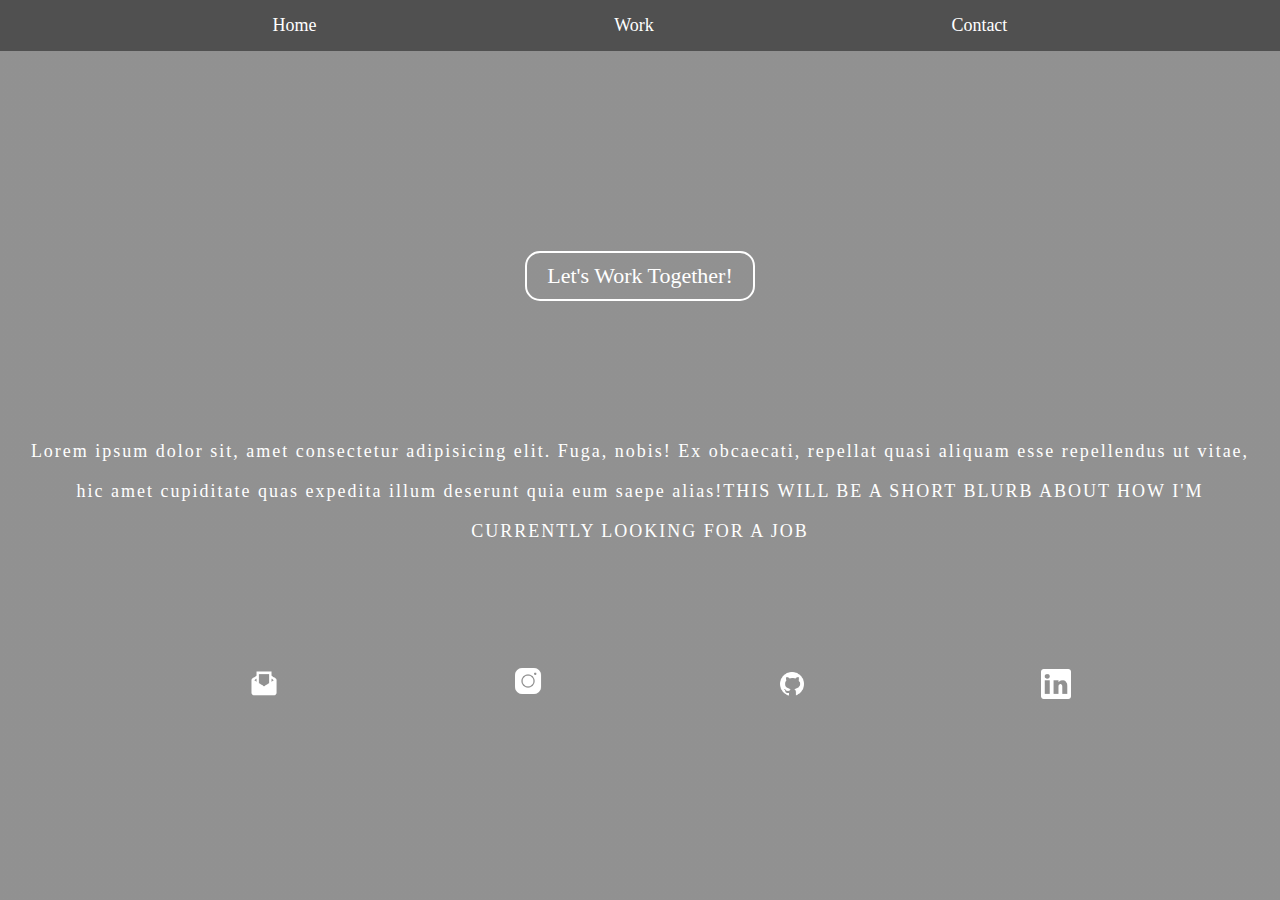
==== contact.html @ e941f9ee "Completed tablet styling" ====
<!DOCTYPE html>
<html lang="en">

<head>
    <meta charset="UTF-8">
    <meta name="viewport" content="width=device-width, initial-scale=1.0">
    <meta http-equiv="X-UA-Compatible" content="ie=edge">
    <link rel="stylesheet" type="text/css" href="main.css">
    <script src="https://ajax.googleapis.com/ajax/libs/jquery/3.4.1/jquery.min.js"></script>
    <script src="script.js"></script>
    <title>Reach Out | Say Hello!</title>
</head>

<body>
    <header>
        <nav role='navigation'>
            <ul class='nav'>
                <li class="home"><a href='index.html'>Home</li></a>
                <li class="work"><a href='#projects'>Work</li></a>
                <li class="contact"><a href='contact.html'>Contact</li></a>
            </ul>
        </nav>
    </header>
    <main role='main'>
        <section id="tablet-contact">
            <button class='collab'>
                <a href="mailto:treytiller@outlook.com?Subject=Little%20Hey,%20Little%20Ho!" class="collab-word">Let's
                    Work Together!</a>
            </button>
            <p class="final-para">Lorem ipsum dolor sit, amet consectetur adipisicing elit. Fuga, nobis! Ex obcaecati,
                repellat quasi
                aliquam esse repellendus ut vitae, hic amet cupiditate quas expedita illum deserunt quia eum saepe
                alias!THIS WILL BE A SHORT BLURB ABOUT HOW I'M CURRENTLY LOOKING FOR A JOB</p>
            <ul class="contact-list-tablet">
                <li class="email">
                    <a href="mailto:treytiller@outlook.com?Subject=Little%20Hey,%20Little%20Ho!" class='con-link'>
                        <img src="img/icons8-email-open-50 2.png" alt="Email" class="email">
                    </a>
                </li>
                <li class="insta">
                    <a href="https://www.instagram.com/trey_tiller/?hl=en" target="_blank">
                        <img src="img/icons8-instagram-50.png" alt="Instagram" class="insta">
                    </a>
                </li>
                <li class="git">
                    <a href="https://github.com/TreyTiller" target="_blank">
                        <img src="img/icons8-github-50 2.png" alt="GitHub" class="git">
                    </a>
                </li>
                <li class="linked">
                    <a href="//www.linkedin.com/in/josephstiller/" target="_blank">
                        <img src="img/icons8-linkedin-50 2.png" alt="LinkedIn" class="linked">
                    </a>
                </li>
            </ul>
        </section>
    </main>

    <footer class="footer-tablet">
        &copyTreyTiller2019
    </footer>


</body>

</html>
---- main.css ----
* {
    box-sizing: border-box;
    font-family: "Lato";
    
    text-align: center;
    color: white;
}

html {
    scroll-behavior: smooth;
}

body {
    background-image: linear-gradient( rgba(36, 36, 36, 0.5), rgba(36, 36, 36, 0.5)), url(img/20190807-IMG_1288.jpg);
    background-repeat: no-repeat; 
    background-position: center;
    background-attachment: fixed;       
    -moz-background-size: cover;
    -o-background-size: cover;
    background-size: cover;
    margin: 0px;
}

nav {
    display: none;
}




/*Intro landing page styling*/

.portrait-container {
    overflow: hidden;
    width: 150px;
    height: 150px;
    margin: auto;
    position: relative;
    border-radius: 50%;
    margin-top: 30px;
    border: 1px solid white;
    margin-bottom: 35px;
    margin-top: 50px;
}

.portrait {
    height: 100%;
    width: auto;
    margin-left: -15px;
}

hr {
    margin-top: 20px;
    margin-bottom: 20px;
}

h2 {
    line-height: 32px;
    font-size: 18px;
}

.tablet-headline {
    display: none;
}

.button {
    margin-top: 80px;
    margin-bottom: 80px;
}

button {
    border: 1px solid white;
    padding: 8px;
    padding-left: 15px;
    padding-right: 15px;
    background-color: transparent;
    border-radius: 15px;
    font-size: 18px;
}

a {
    text-decoration: none;
}

h5 {
    margin-bottom: 5px;
    font-size: 16px
}

.arrow {
    margin-bottom: 115px;
}





/*Bio section styling*/

.bio {
    margin: 10px;
    font-size: 17px;
}

h3 {
    text-align: center;
    font-size: 20px;
    letter-spacing: 8px;
    font-weight: 700;
}

p {
    text-align: left;
    font-size: 17px;
    line-height: 20px;
    letter-spacing: 2px;
}

.tablet {
    display: none;
}

.arrow-tablet {
    display: none;
}




/*Contact Section Styling*/

.contact-list {
    list-style: none;
    padding: 0px;
}

li {
    padding: 25px;
}

span {
    padding-right: 30px;
}

.email {
    display: flex;
    align-items: center;
}

img, .email {
    height: 30px;
    justify-self: flex-end;
}

.phone {
    display: flex;
    align-items: center;
}

img, .phone {
    height: 30px;
    justify-self: flex-end;
}

.git {
    display: flex;
    align-items: center;
}

img, .git {
    height: 30px;
    justify-self: flex-end;
}

.linked {
    display: flex;
    align-items: center;
}

img, .linked {
    height: 30px;
    justify-self: flex-end;
}

.final-para {
    display: none;
}





/*Project styling*/


.proj-img {
    width: 320px;
    height: auto;
    margin: 10px;
}

.p-name {
    font-size: 18px;
    letter-spacing: 1.5px;
    margin-bottom: 5px;
}

.scrip {
    text-align: center;
    margin: 25px;
    font-size: 17px;
}

.repo {
    font-size: 16px;
    margin: 5px;
}

.site {
    font-size: 16px;
    margin: 5px;
}

.butt-container {
    margin-bottom: 100px;
}














                /*Mobile Design for Tablet Screens*/
@media only screen and (min-width: 750px){

    
    /*Navigation Menu Styling*/
    nav {
        display: block;
        background-color: rgba(36, 36, 36, 0.6);
    }

    .nav {
        list-style: none;
        padding: 0px;
        display: flex;
        align-items: center;
        justify-content: space-evenly;
        margin: 0px;
    }

    .home {
        padding-bottom: 15px;
        padding-top: 15px;
        font-size: 18px;
    }

    .work {
        padding-bottom: 15px;
        padding-top: 15px;
        font-size: 18px;
    }

    li, .contact {
        padding-bottom: 15px;
        padding-top: 15px;
        font-size: 18px;
    }




    /*Rearrange Content*/

    hr {
        display: none;
    }

    .content {
        display: flex;
        flex-direction: column-reverse;
    }

    .arrow {
        display: none;
    }

    .learn-more {
        display: none;
    }

    h5 {
        display: none;
    }

    .mobile-headline {
        display: none;
    }




    /*Intro and Bio Landing Page styling*/

    .tablet-headline {
        font-size: 25px;
        letter-spacing: 6px;
        margin-bottom: 10px;
    }

    .headline h2 {
        margin-top: 0px;
    }

    .one {
        display: block;
        margin-left: 133px;
        margin-right: 133px;
    }

    .bio {
        margin: 0px;
        margin-bottom: 150px;
        margin-right:20px;
        margin-left:20px;
    }

    p {
        text-align: center;
    }

    .tablet {
        display: block;
    }

    .arrow-tablet {
        display: inline-block;
        margin-bottom: 200px;
        
    }




    /*Contact.html Styling*/

    #contact {
        display: none;
    }

    .final-para {
        display: block;
        font-size: 18px;
        margin: 30px;
        line-height: 40px;
    }

    .contact-list-tablet {
        list-style: none;
        display: flex;
        align-items: center;
        margin-top: 100px;
        justify-content: space-evenly;
    }

    .collab {
        margin-top: 200px;
        padding-right: 20px;
        padding-left: 20px;
        padding-top: 10px;
        padding-bottom: 10px;
        border: 2px solid white;
        margin-bottom: 100px;
    }

    .collab-word {
        font-size: 22px;
    }

    .footer-tablet {
        display: none;
    }
    




    



}



                /*Full Display Design*/
@media only screen (min-width)
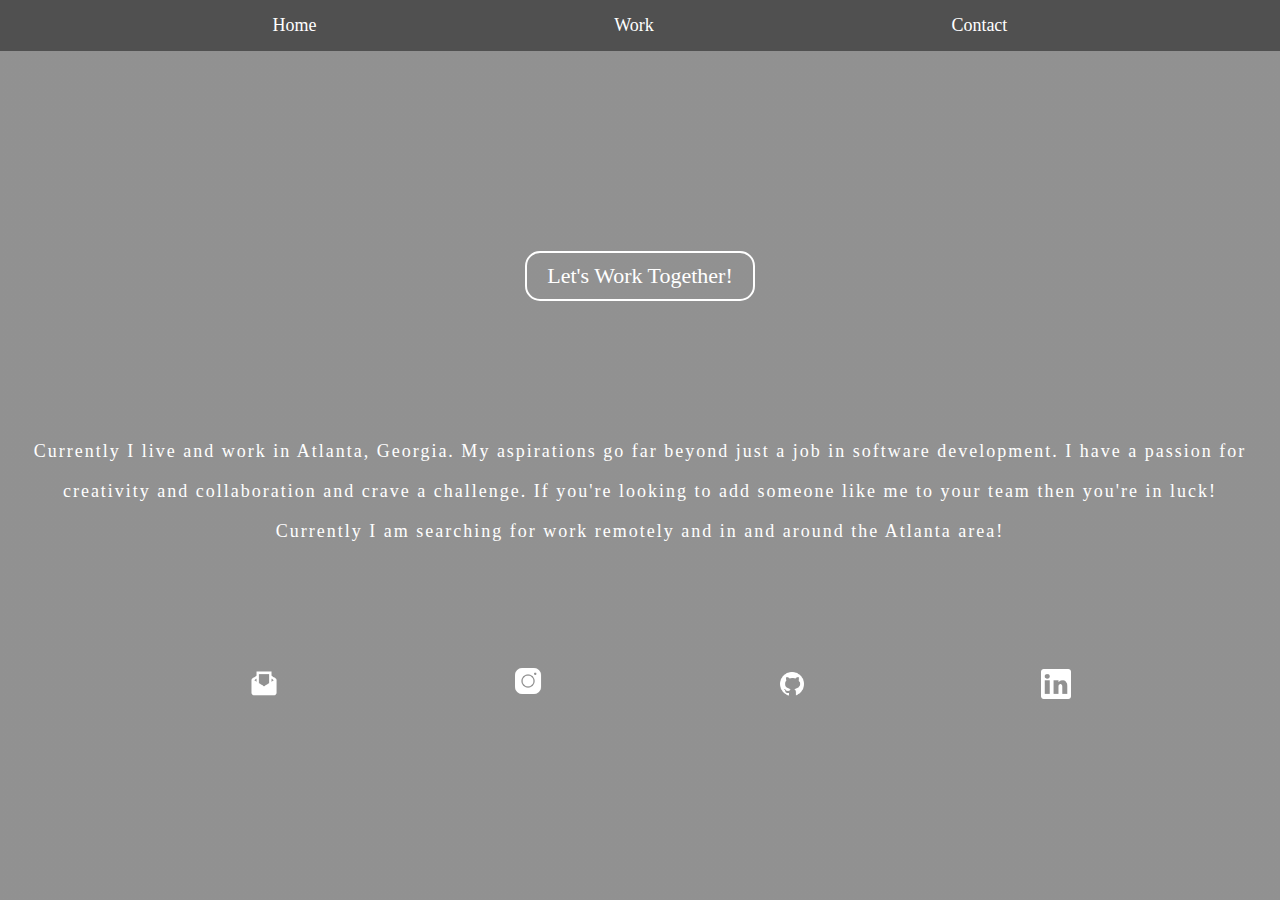
==== commit a4583db8: "Full working mobile and tablet css styling and html for contact section" ====
--- a/contact.html
+++ b/contact.html
@@ -16,7 +16,7 @@
         <nav role='navigation'>
             <ul class='nav'>
                 <li class="home"><a href='index.html'>Home</li></a>
-                <li class="work"><a href='#projects'>Work</li></a>
+                <li class="work"><a href='index.html#projects'>Work</li></a>
                 <li class="contact"><a href='contact.html'>Contact</li></a>
             </ul>
         </nav>
@@ -27,10 +27,11 @@
                 <a href="mailto:treytiller@outlook.com?Subject=Little%20Hey,%20Little%20Ho!" class="collab-word">Let's
                     Work Together!</a>
             </button>
-            <p class="final-para">Lorem ipsum dolor sit, amet consectetur adipisicing elit. Fuga, nobis! Ex obcaecati,
-                repellat quasi
-                aliquam esse repellendus ut vitae, hic amet cupiditate quas expedita illum deserunt quia eum saepe
-                alias!THIS WILL BE A SHORT BLURB ABOUT HOW I'M CURRENTLY LOOKING FOR A JOB</p>
+            <p class="final-para">Currently I live and work in Atlanta, Georgia. My aspirations go far beyond just a 
+                job in software development. I have a passion for creativity and collaboration and crave a challenge.
+                If you're looking to add someone like me to your team then you're in luck! Currently I am searching 
+                for work remotely and in and around the Atlanta area! 
+            </p>
             <ul class="contact-list-tablet">
                 <li class="email">
                     <a href="mailto:treytiller@outlook.com?Subject=Little%20Hey,%20Little%20Ho!" class='con-link'>
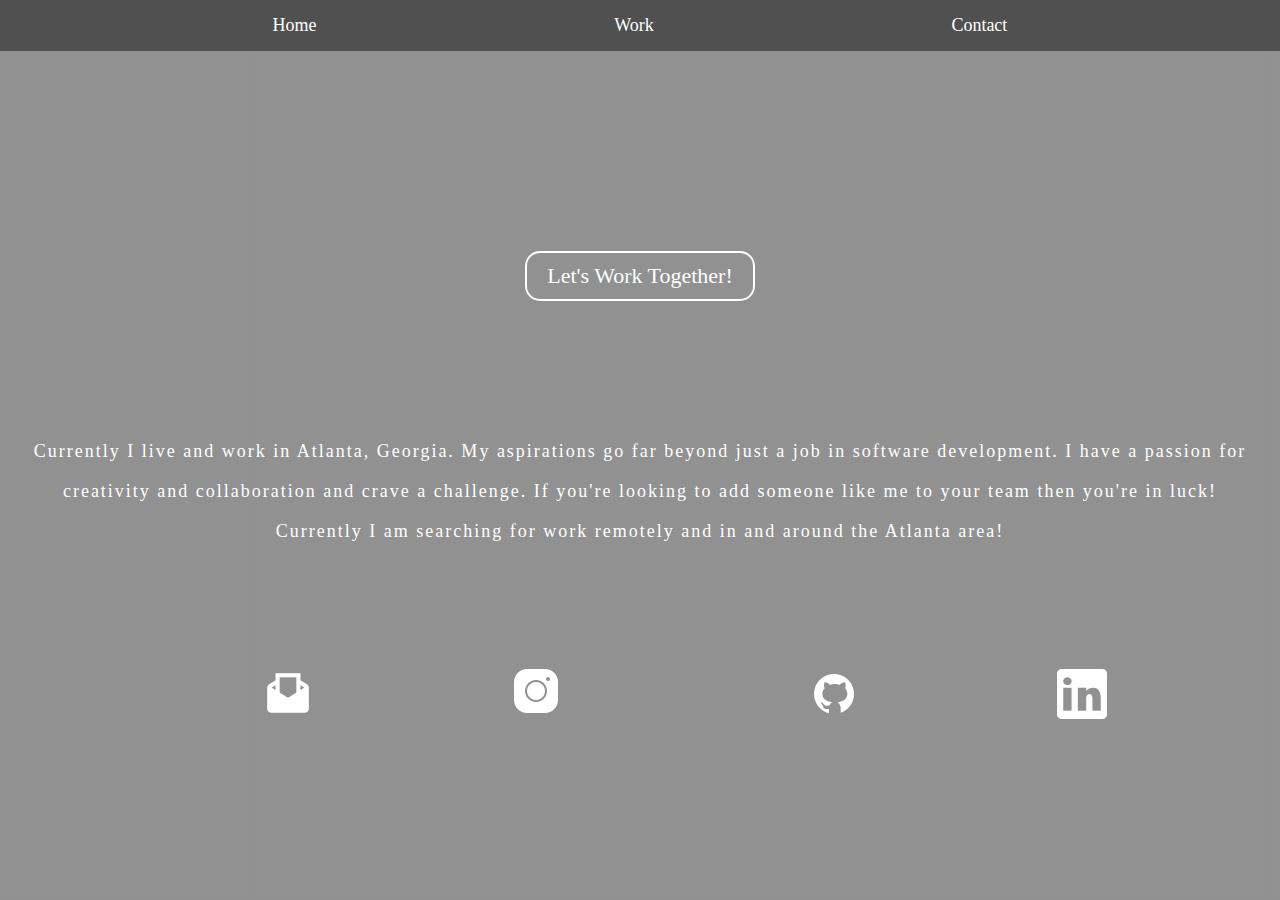
==== commit 6456d1d5: "Added button animations for full display" ====
--- a/contact.html
+++ b/contact.html
@@ -15,9 +15,9 @@
     <header>
         <nav role='navigation'>
             <ul class='nav'>
-                <li class="home"><a href='index.html'>Home</li></a>
-                <li class="work"><a href='index.html#projects'>Work</li></a>
-                <li class="contact"><a href='contact.html'>Contact</li></a>
+                <li class="home"><a href='index.html' class="home">Home</li></a>
+                <li class="work"><a href='index.html#projects' class="work">Work</li></a>
+                <li class="contact"><a href='contact.html' class="contact">Contact</li></a>
             </ul>
         </nav>
     </header>
@@ -30,7 +30,7 @@
             <p class="final-para">Currently I live and work in Atlanta, Georgia. My aspirations go far beyond just a 
                 job in software development. I have a passion for creativity and collaboration and crave a challenge.
                 If you're looking to add someone like me to your team then you're in luck! Currently I am searching 
-                for work remotely and in and around the Atlanta area! 
+                for work remotely and in and around the Atlanta area!
             </p>
             <ul class="contact-list-tablet">
                 <li class="email">
--- a/main.css
+++ b/main.css
@@ -23,6 +23,7 @@
 
 nav {
     display: none;
+    transition: 0.5s ease;
 }
 
 
@@ -388,25 +389,163 @@
     .footer-tablet {
         display: none;
     }
+
+}
+
+
+
+
+
+
+
+
+                /*Full Display Design*/
+@media only screen and (min-width: 1280px) {
+
+    p {
+        margin-left: 50px;
+        margin-right: 50px;
+    }
+
+    .headline {
+        letter-spacing: 2.5px;
+    }
+
+    .bio {
+        margin-bottom: 100px;
+    }
+
+    .p-name {
+        margin-bottom: 50px;
+        font-size: 25px;
+        letter-spacing: 2.5px;
+    }
+
+    .proj-img {
+        height: 300px;
+        width: auto;
+    }
+
+    .scrip {
+        margin-left: 200px;
+        margin-right: 200px;
+        font-size: 20px;
+    }
+
+    .email {
+        height: 50px;
+        width: 50px;
+    }
+
+    a .insta{
+        height: 50px;
+        width: 50px;
+    }
+
+    .git {
+        height: 50px;
+        width: 50px;
+    }
+
+    .linked {
+        height: 50px;
+        width: 50px;
+    }
+
+    .contact-list-tablet {
+        list-style: none;
+        display: flex;
+        align-items: center;
+        margin-top: 100px;
+        justify-content: space-evenly;
+    }
+
+    /*Nav Menu Animations*/
+
+    .home {
+        color: white;
+        letter-spacing: 0px;
+        transition: 0.5s ease;
+    }
+    .work {
+        color: white;
+        letter-spacing: 0px;
+        transition: 0.5s ease;
+    }
+    .contact {
+        color: white;
+        letter-spacing: 0px;
+        transition: 0.5s ease;
+    }
+    .home:hover {
+        color: rgba(155, 127, 127, 0.89);
+        letter-spacing: 3px;
+        transition: 0.5s ease;
+    }
+
+    .work:hover {
+        color: rgba(155, 127, 127, 0.89);
+        letter-spacing: 3px;
+        transition: 0.5s ease;
+    }
+
+    .contact:hover {
+        color: rgba(155, 127, 127, 0.89);
+        letter-spacing: 3px;
+        transition: 0.5s ease;
+    }
+
+    .repo {
+        background-color: transparent;
+        letter-spacing: 0px;
+        transition: all 0.3s ease;
+    }
+
+    .repo:hover {
+        background-color: rgba(61, 58, 58, 0.89);
+        color:white;
+        letter-spacing: 5px;
+        transition: all 0.5s ease;
+        cursor: pointer;
+    }
+
+    .site {
+        background-color: transparent;
+        letter-spacing: 0px;
+        transition: all 0.3s ease;
+    }
+
+    .site:hover {
+        background-color: rgba(61, 58, 58, 0.89);
+        color:white;
+        letter-spacing: 3px;
+        transition: all 0.5s ease;
+        cursor: pointer;
+    }
+
+    .collab {
+        background-color: transparent;
+        letter-spacing: 0px;
+        transition: all 0.3s ease;
+    }
+
+    .collab:hover {
+        background-color: rgba(61, 58, 58, 0.89);
+        color:white;
+        letter-spacing: 3px;
+        transition: all 0.5s ease;
+        cursor: pointer;
+    }
+
     
 
 
-
-
-    
-
-
-
-}
-
-
-
-                /*Full Display Design*/
-@media only screen (min-width)
-
-
-
-
-
-
-
+}
+
+
+
+
+
+
+
+
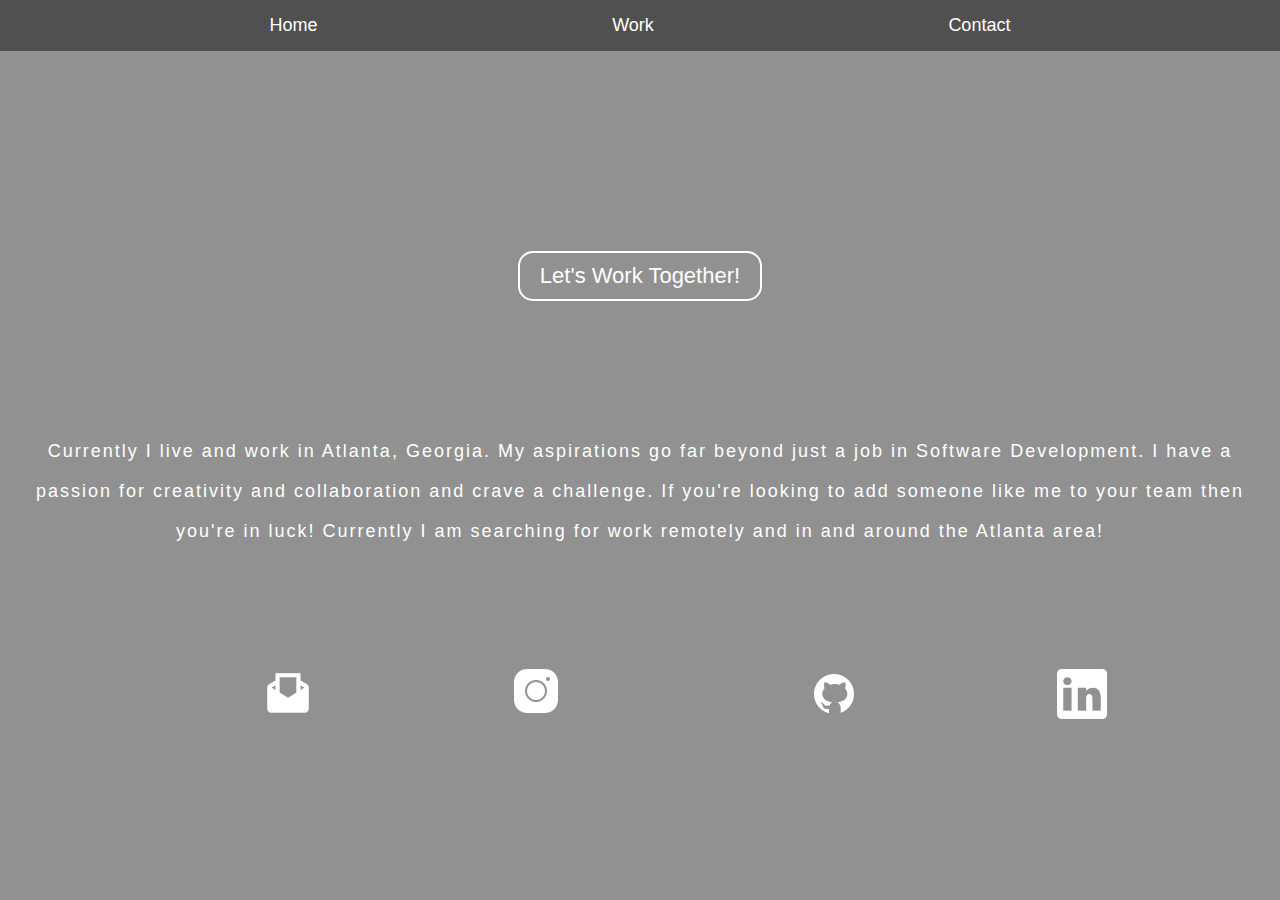
==== commit 216435f4: "Complete mobile styling-- spell check" ====
--- a/contact.html
+++ b/contact.html
@@ -5,6 +5,7 @@
     <meta charset="UTF-8">
     <meta name="viewport" content="width=device-width, initial-scale=1.0">
     <meta http-equiv="X-UA-Compatible" content="ie=edge">
+    <meta name="description" content="Contact me and say hello...Or hire me...">
     <link rel="stylesheet" type="text/css" href="main.css">
     <script src="https://ajax.googleapis.com/ajax/libs/jquery/3.4.1/jquery.min.js"></script>
     <script src="script.js"></script>
@@ -27,10 +28,10 @@
                 <a href="mailto:treytiller@outlook.com?Subject=Little%20Hey,%20Little%20Ho!" class="collab-word">Let's
                     Work Together!</a>
             </button>
-            <p class="final-para">Currently I live and work in Atlanta, Georgia. My aspirations go far beyond just a 
-                job in software development. I have a passion for creativity and collaboration and crave a challenge.
-                If you're looking to add someone like me to your team then you're in luck! Currently I am searching 
-                for work remotely and in and around the Atlanta area!
+            <p class="final-para">Currently I live and work in Atlanta, Georgia. My aspirations go far beyond just a job
+                in Software Development. I have a passion for creativity and collaboration and crave a challenge. If
+                you're looking to add someone like me to your team then you're in luck! Currently I am searching for
+                work remotely and in and around the Atlanta area!
             </p>
             <ul class="contact-list-tablet">
                 <li class="email">
--- a/main.css
+++ b/main.css
@@ -1,7 +1,6 @@
 * {
     box-sizing: border-box;
-    font-family: "Lato";
-    
+    font-family: "Lato", sans-serif, Helvetica, sans-serif;
     text-align: center;
     color: white;
 }
@@ -315,6 +314,7 @@
         font-size: 25px;
         letter-spacing: 6px;
         margin-bottom: 10px;
+        display: block;
     }
 
     .headline h2 {
@@ -348,6 +348,13 @@
         
     }
 
+
+    /*Project picture styling*/
+
+    .proj-img {
+        width: 700px;
+        height: auto;
+    }
 
 
 
@@ -422,8 +429,8 @@
     }
 
     .proj-img {
-        height: 300px;
-        width: auto;
+        height: auto;
+        width: 800px;
     }
 
     .scrip {
@@ -538,14 +545,22 @@
     }
 
     
-
-
-}
-
-
-
-
-
-
-
-
+    /*spacing fix*/
+
+    .bio {
+        margin-bottom: 60px;
+    }
+
+    
+    
+
+
+}
+
+
+
+
+
+
+
+
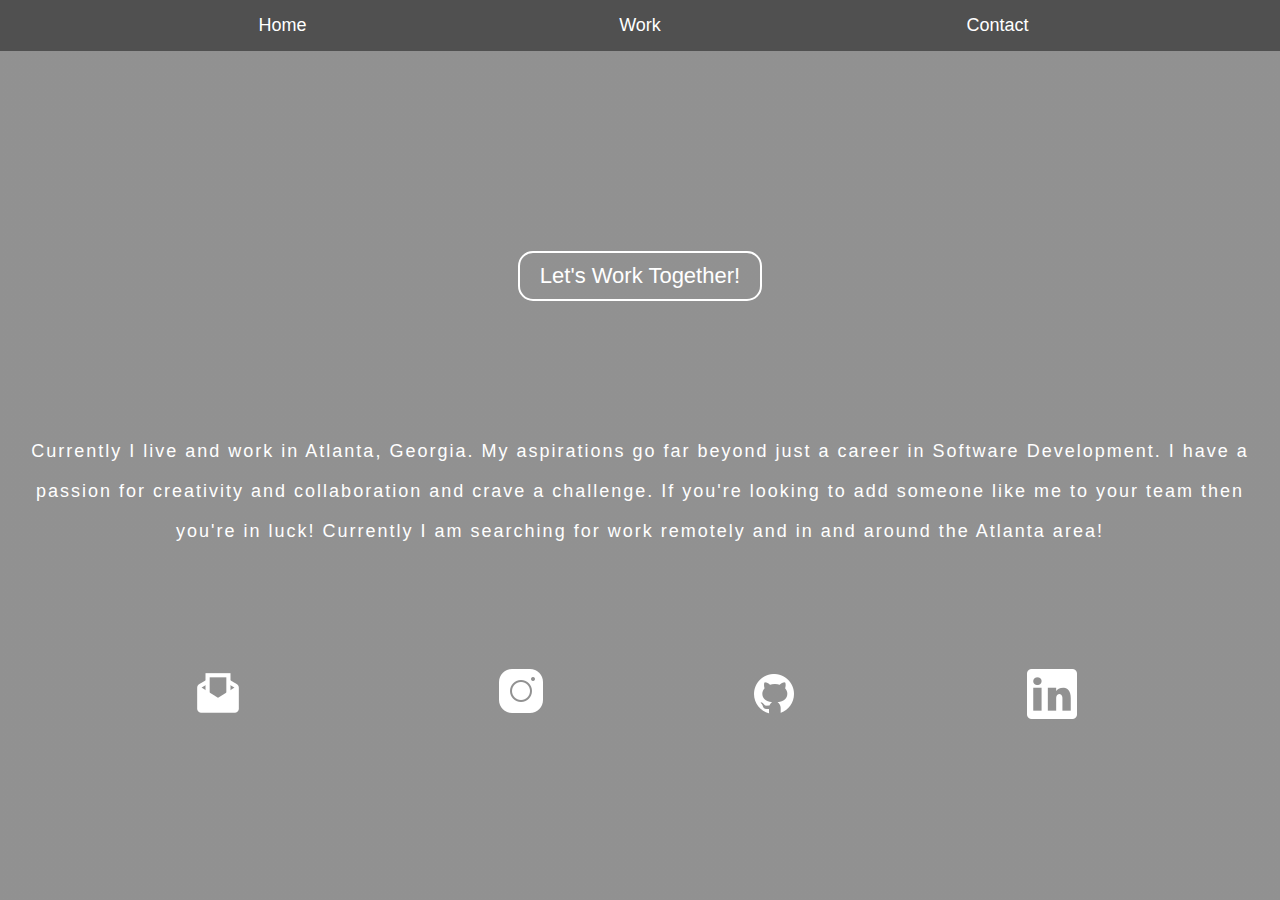
==== commit c8c7dd24: "Further spell check" ====
--- a/contact.html
+++ b/contact.html
@@ -28,7 +28,7 @@
                 <a href="mailto:treytiller@outlook.com?Subject=Little%20Hey,%20Little%20Ho!" class="collab-word">Let's
                     Work Together!</a>
             </button>
-            <p class="final-para">Currently I live and work in Atlanta, Georgia. My aspirations go far beyond just a job
+            <p class="final-para">Currently I live and work in Atlanta, Georgia. My aspirations go far beyond just a career
                 in Software Development. I have a passion for creativity and collaboration and crave a challenge. If
                 you're looking to add someone like me to your team then you're in luck! Currently I am searching for
                 work remotely and in and around the Atlanta area!
--- a/main.css
+++ b/main.css
@@ -12,7 +12,7 @@
 body {
     background-image: linear-gradient( rgba(36, 36, 36, 0.5), rgba(36, 36, 36, 0.5)), url(img/20190807-IMG_1288.jpg);
     background-repeat: no-repeat; 
-    background-position: center;
+    background-position: center center;
     background-attachment: fixed;       
     -moz-background-size: cover;
     -o-background-size: cover;
@@ -100,6 +100,8 @@
 .bio {
     margin: 10px;
     font-size: 17px;
+    padding-right: 20px;
+    padding-left: 20px;
 }
 
 h3 {
@@ -257,22 +259,25 @@
         margin: 0px;
     }
 
-    .home {
+    li, .home {
         padding-bottom: 15px;
         padding-top: 15px;
         font-size: 18px;
-    }
-
-    .work {
+        min-width: 150px;
+    }
+
+    li, .work {
         padding-bottom: 15px;
         padding-top: 15px;
         font-size: 18px;
+        min-width: 150px;
     }
 
     li, .contact {
         padding-bottom: 15px;
         padding-top: 15px;
         font-size: 18px;
+        min-width: 150px;
     }
 
 
@@ -409,6 +414,10 @@
                 /*Full Display Design*/
 @media only screen and (min-width: 1280px) {
 
+    .arrow-container, img {
+        cursor: pointer;
+    }
+
     p {
         margin-left: 50px;
         margin-right: 50px;
@@ -548,7 +557,7 @@
     /*spacing fix*/
 
     .bio {
-        margin-bottom: 60px;
+        margin-bottom: 30px;
     }
 
     
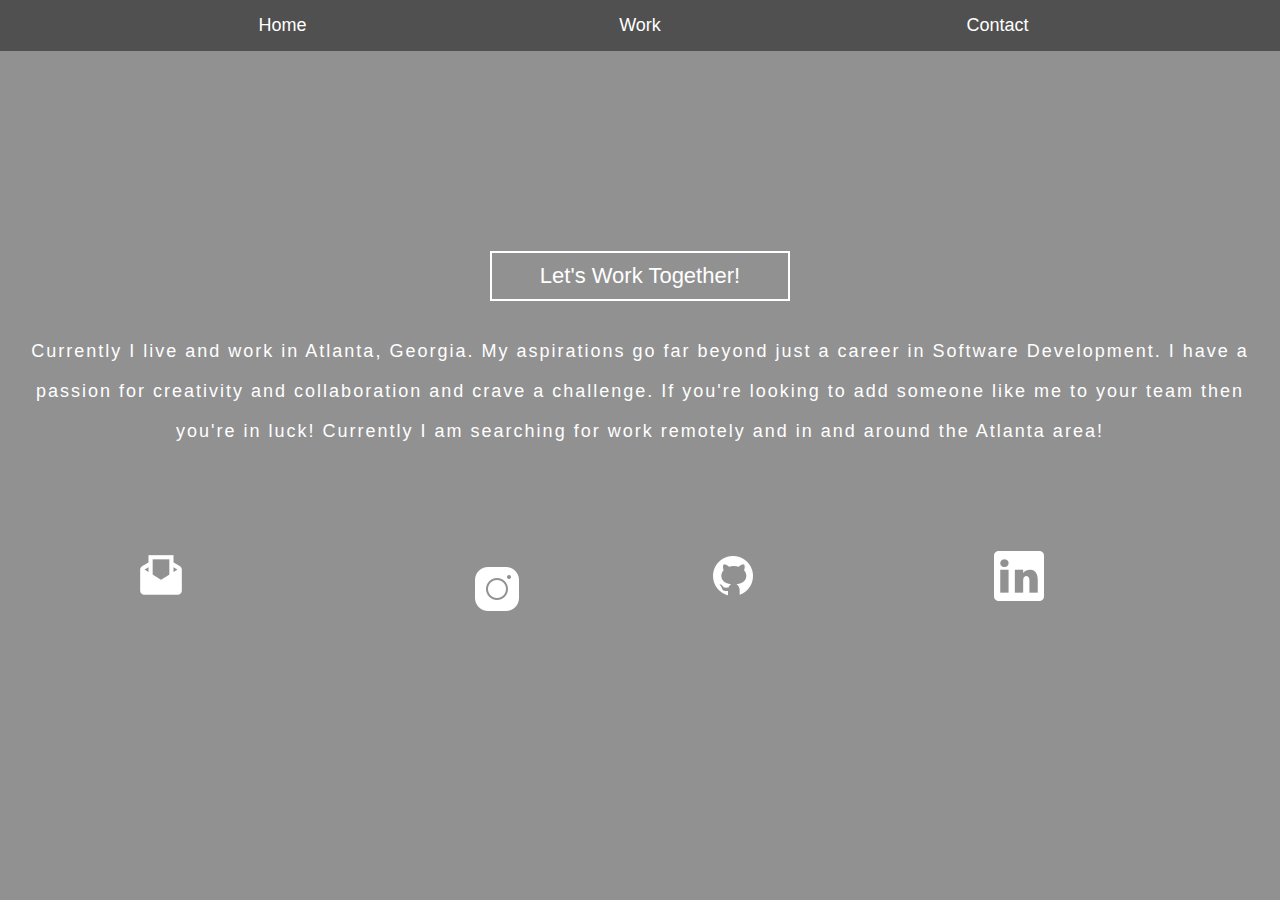
==== commit 3c9bd2d8: "Revisions" ====
--- a/contact.html
+++ b/contact.html
@@ -14,20 +14,20 @@
 
 <body>
     <header>
-        <nav role='navigation'>
+        <nav>
             <ul class='nav'>
-                <li class="home"><a href='index.html' class="home">Home</li></a>
-                <li class="work"><a href='index.html#projects' class="work">Work</li></a>
-                <li class="contact"><a href='contact.html' class="contact">Contact</li></a>
+                <li class="home"><a href='index.html' class="home">Home</a></li>
+                <li class="work"><a href='index.html#projects' class="work">Work</a></li>
+                <li class="contact"><a href='contact.html' class="contact">Contact</a></li>
             </ul>
         </nav>
     </header>
-    <main role='main'>
+    <main>
         <section id="tablet-contact">
-            <button class='collab'>
+            <div class='collab'>
                 <a href="mailto:treytiller@outlook.com?Subject=Little%20Hey,%20Little%20Ho!" class="collab-word">Let's
                     Work Together!</a>
-            </button>
+            </div>
             <p class="final-para">Currently I live and work in Atlanta, Georgia. My aspirations go far beyond just a career
                 in Software Development. I have a passion for creativity and collaboration and crave a challenge. If
                 you're looking to add someone like me to your team then you're in luck! Currently I am searching for
@@ -36,7 +36,7 @@
             <ul class="contact-list-tablet">
                 <li class="email">
                     <a href="mailto:treytiller@outlook.com?Subject=Little%20Hey,%20Little%20Ho!" class='con-link'>
-                        <img src="img/icons8-email-open-50 2.png" alt="Email" class="email">
+                        <img src="img/icons8-email-open-50-2.png" alt="Email" class="email">
                     </a>
                 </li>
                 <li class="insta">
@@ -46,12 +46,12 @@
                 </li>
                 <li class="git">
                     <a href="https://github.com/TreyTiller" target="_blank">
-                        <img src="img/icons8-github-50 2.png" alt="GitHub" class="git">
+                        <img src="img/icons8-github-50-2.png" alt="GitHub" class="git">
                     </a>
                 </li>
                 <li class="linked">
                     <a href="//www.linkedin.com/in/josephstiller/" target="_blank">
-                        <img src="img/icons8-linkedin-50 2.png" alt="LinkedIn" class="linked">
+                        <img src="img/icons8-linkedin-50-2.png" alt="LinkedIn" class="linked">
                     </a>
                 </li>
             </ul>
@@ -59,7 +59,7 @@
     </main>
 
     <footer class="footer-tablet">
-        &copyTreyTiller2019
+        &copy;TreyTiller2019
     </footer>
 
 
--- a/main.css
+++ b/main.css
@@ -1,575 +1,602 @@
 * {
-    box-sizing: border-box;
-    font-family: "Lato", sans-serif, Helvetica, sans-serif;
+  box-sizing: border-box;
+  font-family: "Lato", sans-serif, Helvetica, sans-serif;
+  text-align: center;
+  color: white;
+}
+
+html {
+  scroll-behavior: smooth;
+}
+
+body {
+  background-image: linear-gradient(
+      rgba(36, 36, 36, 0.5),
+      rgba(36, 36, 36, 0.5)
+    ),
+    url(img/20190807-IMG_1288.jpg);
+  background-repeat: no-repeat;
+  background-position: center center;
+  background-attachment: fixed;
+  -moz-background-size: cover;
+  -o-background-size: cover;
+  background-size: cover;
+  margin: 0px;
+}
+
+.footer {
+  margin-bottom: 10px;
+}
+
+nav {
+  display: none;
+  transition: 0.5s ease;
+}
+
+/*Intro landing page styling*/
+
+.portrait-container {
+  overflow: hidden;
+  width: 150px;
+  height: 150px;
+  margin: auto;
+  position: relative;
+  border-radius: 50%;
+  margin-top: 30px;
+  border: 1px solid white;
+  margin-bottom: 35px;
+  margin-top: 50px;
+}
+
+.portrait {
+  height: 100%;
+  width: auto;
+  margin-left: -28px;
+}
+
+hr {
+  margin-top: 20px;
+  margin-bottom: 20px;
+}
+
+h2 {
+  line-height: 32px;
+  font-size: 18px;
+}
+
+.tablet-headline {
+  display: none;
+}
+
+.button {
+  margin-top: 80px;
+  margin-bottom: 80px;
+}
+
+.buttons {
+  border: 1px solid white;
+  padding: 8px;
+  padding-left: 15px;
+  padding-right: 15px;
+  background-color: transparent;
+  border-radius: 15px;
+  font-size: 18px;
+}
+
+a {
+  text-decoration: none;
+}
+
+h5 {
+  margin-bottom: 5px;
+  font-size: 16px;
+}
+
+.arrow {
+  margin-bottom: 115px;
+}
+
+/*Bio section styling*/
+
+.bio {
+  margin: 10px;
+  font-size: 17px;
+  padding-right: 20px;
+  padding-left: 20px;
+}
+
+h3 {
+  text-align: center;
+  font-size: 20px;
+  letter-spacing: 8px;
+  font-weight: 700;
+}
+
+p {
+  text-align: left;
+  font-size: 17px;
+  line-height: 20px;
+  letter-spacing: 2px;
+}
+
+.tablet {
+  display: none;
+}
+
+.arrow-tablet {
+  display: none;
+}
+
+/*Contact Section Styling*/
+
+.contact-list {
+  list-style: none;
+  padding: 0px;
+}
+
+li {
+  padding: 25px;
+}
+
+span {
+  padding-right: 30px;
+}
+
+.email {
+  display: flex;
+  align-items: center;
+}
+
+img,
+.email {
+  height: 30px;
+  justify-self: flex-end;
+}
+
+.phone {
+  display: flex;
+  align-items: center;
+}
+
+img,
+.phone {
+  height: 30px;
+  justify-self: flex-end;
+}
+
+.git {
+  display: flex;
+  align-items: center;
+}
+
+img,
+.git {
+  height: 30px;
+  justify-self: flex-end;
+}
+
+.linked {
+  display: flex;
+  align-items: center;
+}
+
+img,
+.linked {
+  height: 30px;
+  justify-self: flex-end;
+}
+
+.final-para {
+  display: none;
+}
+
+/*Project styling*/
+
+.proj-img {
+  width: 320px;
+  height: auto;
+  margin: 10px;
+  transition: 0.3s ease all;
+}
+
+.proj-img:hover {
+  opacity: 80%;
+}
+
+.p-name {
+  font-size: 18px;
+  letter-spacing: 1.5px;
+  margin-bottom: 5px;
+}
+
+.scrip {
+  text-align: center;
+  margin: 25px;
+  font-size: 17px;
+}
+
+.repo {
+  font-size: 16px;
+  margin: 5px;
+}
+
+.site {
+  font-size: 16px;
+  margin: 5px;
+}
+
+.butt-container {
+  margin-bottom: 100px;
+}
+
+/*Contact page on small screens*/
+
+.contact-list-tablet{
+  list-style: none;
+}
+
+.email {
+  height: 25px;
+  width: 25px;
+  padding: 0px;
+}
+
+.insta {
+  height: 25px;
+  width: 25px;
+  padding: 0px;
+}
+
+.git {
+  height: 25px;
+  width: 25px;
+  padding: 0px;
+}
+
+.linked {
+  height: 25px;
+  width: 25px;
+  padding: 0px;
+}
+
+.contact-list-tablet {
+  list-style: none;
+  display: flex;
+  align-items: center;
+  margin-top: 100px;
+  justify-content: space-evenly;
+  padding: 0px;
+}
+
+#tablet-contact{
+  margin-top: 200px;
+}
+
+.collab {
+  width: 300px;
+  margin: auto;
+  padding-right: 20px;
+  padding-left: 20px;
+  padding-top: 10px;
+  padding-bottom: 10px;
+  border: 2px solid white;
+}
+
+.collab-word {
+  font-size: 22px;
+}
+
+.footer-tablet {
+  display: none;
+}
+
+
+/*Mobile Design for Tablet Screens*/
+@media only screen and (min-width: 750px) {
+  /*Navigation Menu Styling*/
+  nav {
+    display: block;
+    background-color: rgba(36, 36, 36, 0.6);
+  }
+
+  .nav {
+    list-style: none;
+    padding: 0px;
+    display: flex;
+    align-items: center;
+    justify-content: space-evenly;
+    margin: 0px;
+  }
+
+  li,
+  .home {
+    padding-bottom: 15px;
+    padding-top: 15px;
+    font-size: 18px;
+    min-width: 150px;
+  }
+
+  li,
+  .work {
+    padding-bottom: 15px;
+    padding-top: 15px;
+    font-size: 18px;
+    min-width: 150px;
+  }
+
+  li,
+  .contact {
+    padding-bottom: 15px;
+    padding-top: 15px;
+    font-size: 18px;
+    min-width: 150px;
+  }
+
+  /*Rearrange Content*/
+
+  hr {
+    display: none;
+  }
+
+  .content {
+    display: flex;
+    flex-direction: column-reverse;
+  }
+
+  .arrow {
+    display: none;
+  }
+
+  .learn-more {
+    display: none;
+  }
+
+  h5 {
+    display: none;
+  }
+
+  .mobile-headline {
+    display: none;
+  }
+
+  /*Intro and Bio Landing Page styling*/
+
+  .tablet-headline {
+    font-size: 25px;
+    letter-spacing: 6px;
+    margin-bottom: 10px;
+    display: block;
+  }
+
+  .headline h2 {
+    margin-top: 0px;
+  }
+
+  .one {
+    display: block;
+    margin-left: 133px;
+    margin-right: 133px;
+  }
+
+  .bio {
+    margin: 0px;
+    margin-bottom: 150px;
+    margin-right: 20px;
+    margin-left: 20px;
+  }
+
+  p {
     text-align: center;
-    color: white;
-}
-
-html {
-    scroll-behavior: smooth;
-}
-
-body {
-    background-image: linear-gradient( rgba(36, 36, 36, 0.5), rgba(36, 36, 36, 0.5)), url(img/20190807-IMG_1288.jpg);
-    background-repeat: no-repeat; 
-    background-position: center center;
-    background-attachment: fixed;       
-    -moz-background-size: cover;
-    -o-background-size: cover;
-    background-size: cover;
-    margin: 0px;
-}
-
-nav {
+  }
+
+  .tablet {
+    display: block;
+  }
+
+  .arrow-tablet {
+    display: inline-block;
+    margin-bottom: 200px;
+  }
+
+  /*Project picture styling*/
+
+  .proj-img {
+    width: 700px;
+    height: auto;
+  }
+
+  /*Contact.html Styling*/
+
+  #contact {
     display: none;
-    transition: 0.5s ease;
-}
-
-
-
-
-/*Intro landing page styling*/
-
-.portrait-container {
-    overflow: hidden;
-    width: 150px;
-    height: 150px;
+  }
+
+  .final-para {
+    display: block;
+    font-size: 18px;
+    margin: 30px;
+    line-height: 40px;
+  }
+
+  .contact-list-tablet {
+    list-style: none;
+    display: flex;
+    align-items: center;
+    margin-top: 100px;
+    justify-content: space-evenly;
+  }
+
+  #tablet-contact {
+    margin-top: 200px;
+  }
+
+  .collab {
+    width: 300px;
     margin: auto;
-    position: relative;
-    border-radius: 50%;
-    margin-top: 30px;
-    border: 1px solid white;
-    margin-bottom: 35px;
-    margin-top: 50px;
-}
-
-.portrait {
-    height: 100%;
-    width: auto;
-    margin-left: -15px;
-}
-
-hr {
-    margin-top: 20px;
-    margin-bottom: 20px;
-}
-
-h2 {
-    line-height: 32px;
-    font-size: 18px;
-}
-
-.tablet-headline {
-    display: none;
-}
-
-.button {
-    margin-top: 80px;
-    margin-bottom: 80px;
-}
-
-button {
-    border: 1px solid white;
-    padding: 8px;
-    padding-left: 15px;
-    padding-right: 15px;
-    background-color: transparent;
-    border-radius: 15px;
-    font-size: 18px;
-}
-
-a {
-    text-decoration: none;
-}
-
-h5 {
-    margin-bottom: 5px;
-    font-size: 16px
-}
-
-.arrow {
-    margin-bottom: 115px;
-}
-
-
-
-
-
-/*Bio section styling*/
-
-.bio {
-    margin: 10px;
-    font-size: 17px;
     padding-right: 20px;
     padding-left: 20px;
-}
-
-h3 {
-    text-align: center;
+    padding-top: 10px;
+    padding-bottom: 10px;
+    border: 2px solid white;
+  }
+
+  .collab-word {
+    font-size: 22px;
+  }
+
+  .footer-tablet {
+    display: none;
+  }
+
+}
+
+/*Full Display Design*/
+@media only screen and (min-width: 1280px) {
+  .arrow-container,
+  img {
+    cursor: pointer;
+  }
+
+  p {
+    margin-left: 50px;
+    margin-right: 50px;
+  }
+
+  .headline {
+    letter-spacing: 2.5px;
+  }
+
+  .bio {
+    margin-bottom: 100px;
+  }
+
+  .p-name {
+    margin-bottom: 50px;
+    font-size: 25px;
+    letter-spacing: 2.5px;
+  }
+
+  .proj-img {
+    height: auto;
+    width: 800px;
+  }
+
+  .scrip {
+    margin-left: 200px;
+    margin-right: 200px;
     font-size: 20px;
-    letter-spacing: 8px;
-    font-weight: 700;
-}
-
-p {
-    text-align: left;
-    font-size: 17px;
-    line-height: 20px;
-    letter-spacing: 2px;
-}
-
-.tablet {
-    display: none;
-}
-
-.arrow-tablet {
-    display: none;
-}
-
-
-
-
-/*Contact Section Styling*/
-
-.contact-list {
+  }
+
+  .email {
+    height: 50px;
+    width: 50px;
+  }
+
+  a .insta {
+    height: 50px;
+    width: 50px;
+  }
+
+  .git {
+    height: 50px;
+    width: 50px;
+  }
+
+  .linked {
+    height: 50px;
+    width: 50px;
+  }
+
+  .contact-list-tablet {
     list-style: none;
-    padding: 0px;
-}
-
-li {
-    padding: 25px;
-}
-
-span {
-    padding-right: 30px;
-}
-
-.email {
     display: flex;
     align-items: center;
-}
-
-img, .email {
-    height: 30px;
-    justify-self: flex-end;
-}
-
-.phone {
-    display: flex;
-    align-items: center;
-}
-
-img, .phone {
-    height: 30px;
-    justify-self: flex-end;
-}
-
-.git {
-    display: flex;
-    align-items: center;
-}
-
-img, .git {
-    height: 30px;
-    justify-self: flex-end;
-}
-
-.linked {
-    display: flex;
-    align-items: center;
-}
-
-img, .linked {
-    height: 30px;
-    justify-self: flex-end;
-}
-
-.final-para {
-    display: none;
-}
-
-
-
-
-
-/*Project styling*/
-
-
-.proj-img {
+    margin-top: 100px;
+    justify-content: space-evenly;
+  }
+
+
+  /*Nav Menu Animations*/
+
+  .home {
+    color: white;
+    letter-spacing: 0px;
+    transition: 0.5s ease;
+  }
+  .work {
+    color: white;
+    letter-spacing: 0px;
+    transition: 0.5s ease;
+  }
+  .contact {
+    color: white;
+    letter-spacing: 0px;
+    transition: 0.5s ease;
+  }
+  .home:hover {
+    color: rgba(155, 127, 127, 0.89);
+    letter-spacing: 3px;
+    transition: 0.5s ease;
+  }
+
+  .work:hover {
+    color: rgba(155, 127, 127, 0.89);
+    letter-spacing: 3px;
+    transition: 0.5s ease;
+  }
+
+  .contact:hover {
+    color: rgba(155, 127, 127, 0.89);
+    letter-spacing: 3px;
+    transition: 0.5s ease;
+  }
+
+  .repo {
+    background-color: transparent;
+    letter-spacing: 0px;
+    transition: all 0.3s ease;
+  }
+
+  .repo:hover {
+    background-color: rgba(61, 58, 58, 0.89);
+    color: white;
+    letter-spacing: 5px;
+    transition: all 0.5s ease;
+    cursor: pointer;
+  }
+
+  .site {
+    background-color: transparent;
+    letter-spacing: 0px;
+    transition: all 0.3s ease;
+  }
+
+  .site:hover {
+    background-color: rgba(61, 58, 58, 0.89);
+    color: white;
+    letter-spacing: 3px;
+    transition: all 0.5s ease;
+    cursor: pointer;
+  }
+
+  .collab {
+    background-color: transparent;
+    letter-spacing: 0px;
+    transition: all 0.3s ease;
+  }
+
+  .collab:hover {
+    background-color: rgba(61, 58, 58, 0.89);
+    color: white;
+    letter-spacing: 3px;
+    transition: all 0.5s ease;
+    cursor: pointer;
     width: 320px;
-    height: auto;
-    margin: 10px;
-}
-
-.p-name {
-    font-size: 18px;
-    letter-spacing: 1.5px;
-    margin-bottom: 5px;
-}
-
-.scrip {
-    text-align: center;
-    margin: 25px;
-    font-size: 17px;
-}
-
-.repo {
-    font-size: 16px;
-    margin: 5px;
-}
-
-.site {
-    font-size: 16px;
-    margin: 5px;
-}
-
-.butt-container {
-    margin-bottom: 100px;
-}
-
-
-
-
-
-
-
-
-
-
-
-
-
-
-                /*Mobile Design for Tablet Screens*/
-@media only screen and (min-width: 750px){
-
-    
-    /*Navigation Menu Styling*/
-    nav {
-        display: block;
-        background-color: rgba(36, 36, 36, 0.6);
-    }
-
-    .nav {
-        list-style: none;
-        padding: 0px;
-        display: flex;
-        align-items: center;
-        justify-content: space-evenly;
-        margin: 0px;
-    }
-
-    li, .home {
-        padding-bottom: 15px;
-        padding-top: 15px;
-        font-size: 18px;
-        min-width: 150px;
-    }
-
-    li, .work {
-        padding-bottom: 15px;
-        padding-top: 15px;
-        font-size: 18px;
-        min-width: 150px;
-    }
-
-    li, .contact {
-        padding-bottom: 15px;
-        padding-top: 15px;
-        font-size: 18px;
-        min-width: 150px;
-    }
-
-
-
-
-    /*Rearrange Content*/
-
-    hr {
-        display: none;
-    }
-
-    .content {
-        display: flex;
-        flex-direction: column-reverse;
-    }
-
-    .arrow {
-        display: none;
-    }
-
-    .learn-more {
-        display: none;
-    }
-
-    h5 {
-        display: none;
-    }
-
-    .mobile-headline {
-        display: none;
-    }
-
-
-
-
-    /*Intro and Bio Landing Page styling*/
-
-    .tablet-headline {
-        font-size: 25px;
-        letter-spacing: 6px;
-        margin-bottom: 10px;
-        display: block;
-    }
-
-    .headline h2 {
-        margin-top: 0px;
-    }
-
-    .one {
-        display: block;
-        margin-left: 133px;
-        margin-right: 133px;
-    }
-
-    .bio {
-        margin: 0px;
-        margin-bottom: 150px;
-        margin-right:20px;
-        margin-left:20px;
-    }
-
-    p {
-        text-align: center;
-    }
-
-    .tablet {
-        display: block;
-    }
-
-    .arrow-tablet {
-        display: inline-block;
-        margin-bottom: 200px;
-        
-    }
-
-
-    /*Project picture styling*/
-
-    .proj-img {
-        width: 700px;
-        height: auto;
-    }
-
-
-
-    /*Contact.html Styling*/
-
-    #contact {
-        display: none;
-    }
-
-    .final-para {
-        display: block;
-        font-size: 18px;
-        margin: 30px;
-        line-height: 40px;
-    }
-
-    .contact-list-tablet {
-        list-style: none;
-        display: flex;
-        align-items: center;
-        margin-top: 100px;
-        justify-content: space-evenly;
-    }
-
-    .collab {
-        margin-top: 200px;
-        padding-right: 20px;
-        padding-left: 20px;
-        padding-top: 10px;
-        padding-bottom: 10px;
-        border: 2px solid white;
-        margin-bottom: 100px;
-    }
-
-    .collab-word {
-        font-size: 22px;
-    }
-
-    .footer-tablet {
-        display: none;
-    }
-
-}
-
-
-
-
-
-
-
-
-                /*Full Display Design*/
-@media only screen and (min-width: 1280px) {
-
-    .arrow-container, img {
-        cursor: pointer;
-    }
-
-    p {
-        margin-left: 50px;
-        margin-right: 50px;
-    }
-
-    .headline {
-        letter-spacing: 2.5px;
-    }
-
-    .bio {
-        margin-bottom: 100px;
-    }
-
-    .p-name {
-        margin-bottom: 50px;
-        font-size: 25px;
-        letter-spacing: 2.5px;
-    }
-
-    .proj-img {
-        height: auto;
-        width: 800px;
-    }
-
-    .scrip {
-        margin-left: 200px;
-        margin-right: 200px;
-        font-size: 20px;
-    }
-
-    .email {
-        height: 50px;
-        width: 50px;
-    }
-
-    a .insta{
-        height: 50px;
-        width: 50px;
-    }
-
-    .git {
-        height: 50px;
-        width: 50px;
-    }
-
-    .linked {
-        height: 50px;
-        width: 50px;
-    }
-
-    .contact-list-tablet {
-        list-style: none;
-        display: flex;
-        align-items: center;
-        margin-top: 100px;
-        justify-content: space-evenly;
-    }
-
-    /*Nav Menu Animations*/
-
-    .home {
-        color: white;
-        letter-spacing: 0px;
-        transition: 0.5s ease;
-    }
-    .work {
-        color: white;
-        letter-spacing: 0px;
-        transition: 0.5s ease;
-    }
-    .contact {
-        color: white;
-        letter-spacing: 0px;
-        transition: 0.5s ease;
-    }
-    .home:hover {
-        color: rgba(155, 127, 127, 0.89);
-        letter-spacing: 3px;
-        transition: 0.5s ease;
-    }
-
-    .work:hover {
-        color: rgba(155, 127, 127, 0.89);
-        letter-spacing: 3px;
-        transition: 0.5s ease;
-    }
-
-    .contact:hover {
-        color: rgba(155, 127, 127, 0.89);
-        letter-spacing: 3px;
-        transition: 0.5s ease;
-    }
-
-    .repo {
-        background-color: transparent;
-        letter-spacing: 0px;
-        transition: all 0.3s ease;
-    }
-
-    .repo:hover {
-        background-color: rgba(61, 58, 58, 0.89);
-        color:white;
-        letter-spacing: 5px;
-        transition: all 0.5s ease;
-        cursor: pointer;
-    }
-
-    .site {
-        background-color: transparent;
-        letter-spacing: 0px;
-        transition: all 0.3s ease;
-    }
-
-    .site:hover {
-        background-color: rgba(61, 58, 58, 0.89);
-        color:white;
-        letter-spacing: 3px;
-        transition: all 0.5s ease;
-        cursor: pointer;
-    }
-
-    .collab {
-        background-color: transparent;
-        letter-spacing: 0px;
-        transition: all 0.3s ease;
-    }
-
-    .collab:hover {
-        background-color: rgba(61, 58, 58, 0.89);
-        color:white;
-        letter-spacing: 3px;
-        transition: all 0.5s ease;
-        cursor: pointer;
-    }
-
-    
-    /*spacing fix*/
-
-    .bio {
-        margin-bottom: 30px;
-    }
-
-    
-    
-
-
-}
-
-
-
-
-
-
-
-
+  }
+
+  /*spacing fix*/
+
+  .bio {
+    margin-bottom: 30px;
+  }
+}
